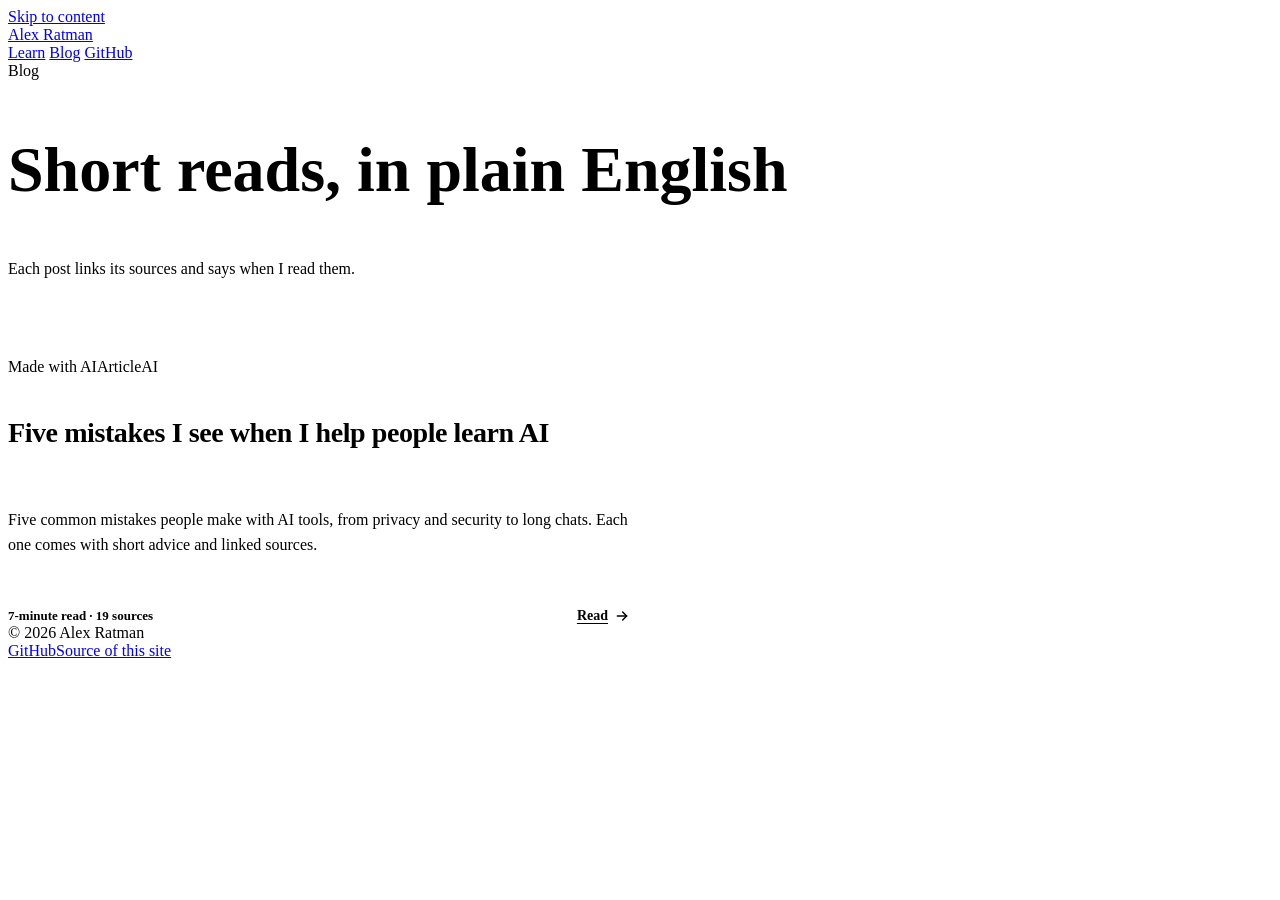
==== pages/blog/index.html @ 234189c7 "Add the Blog list page Lists the posts, with the same tag row as on the post itself. One so far.  Co" ====
<!doctype html>
<html lang="en">
<head>
<meta charset="utf-8">
<meta name="viewport" content="width=device-width, initial-scale=1">
<title>Blog — Alex Ratman</title>
<meta name="description" content="Short reads in plain English. Each post links its sources and says when I read them.">
<link rel="canonical" href="https://alexratman.com/blog/">
<meta property="og:type" content="website">
<meta property="og:title" content="Blog — Alex Ratman">
<meta property="og:description" content="Short reads in plain English. Each post links its sources and says when I read them.">
<meta property="og:url" content="https://alexratman.com/blog/">
<meta property="og:site_name" content="Alex Ratman">
<meta property="og:image" content="https://alexratman.com/assets/og/blog.png">
<meta property="og:image:width" content="1200">
<meta property="og:image:height" content="630">
<meta property="og:image:alt" content="Blog — short reads in plain English by Alex Ratman">
<meta name="twitter:card" content="summary_large_image">
<meta name="twitter:image" content="https://alexratman.com/assets/og/blog.png">
<meta name="theme-color" content="#FFFFFF">
<link rel="icon" href="/favicon.svg" type="image/svg+xml">
<link rel="stylesheet" href="/assets/fonts.css">
<link rel="stylesheet" href="/assets/site.css">
<style>
  .learn-grid { display: grid; grid-template-columns: repeat(auto-fill, minmax(min(420px, 100%), 1fr)); gap: 20px; }
  .learn-card { display: flex; flex-direction: column; gap: 18px; text-decoration: none; color: inherit; transition: border-color 0.15s; }
  .learn-card:hover { border-color: var(--ink); color: inherit; }
  .learn-card h2 { font-size: 28px; line-height: 1.15; letter-spacing: -0.015em; }
  .learn-card p { font-size: 16px; line-height: 1.6; color: var(--muted); }
  .learn-card__foot { margin-top: auto; display: flex; justify-content: space-between; align-items: center; gap: 12px; flex-wrap: wrap; border-top: 1px solid var(--line); padding-top: 16px; }
  .learn-card__meta { font-size: 13px; font-weight: 600; color: var(--muted); }
  .learn-card__cta { display: inline-flex; align-items: center; gap: 6px; font-size: 14px; font-weight: 700; color: var(--ink); text-decoration: underline; text-underline-offset: 3px; }
  .learn-card:hover .learn-card__cta { color: var(--red); }
  @media (max-width: 720px) { .learn-card h2 { font-size: 24px; } }
</style>
</head>
<body>
<a class="skip-link" href="#main">Skip to content</a>

<header class="site-nav">
  <a class="site-nav__brand" href="/">Alex Ratman</a>
  <nav class="site-nav__links" aria-label="Site">
    <a href="/learn/">Learn</a>
    <a href="/blog/" aria-current="page">Blog</a>
    <a href="https://github.com/alexratmanpl" rel="me">GitHub</a>
  </nav>
</header>

<main id="main">
  <section class="hero hero--landing" style="padding-bottom:64px">
    <div class="hero__inner">
      <div class="rule" aria-hidden="true"></div>
      <div class="label">Blog</div>
      <h1 style="font-size:clamp(36px,6vw,64px)">Short reads, in plain English</h1>
      <p class="lead hero__lead">Each post links its sources and says when I read them.</p>
    </div>
  </section>

  <section class="section section--alt section--landing">
    <div class="wrap wrap--landing" style="margin-inline:0">
      <div class="learn-grid" id="blog-grid">
        <a class="card learn-card" href="/blog/five-mistakes-i-see-when-i-help-people-learn-ai/" data-tags="made-with-ai article ai">
          <div class="tags"><span class="tag tag--made" data-tag="made-with-ai">Made with AI</span><span class="tag" data-tag="article">Article</span><span class="tag" data-tag="ai">AI</span></div>
          <h2>Five mistakes I see when I help people learn AI</h2>
          <p>Five common mistakes people make with AI tools, from privacy and security to long chats. Each one comes with short advice and linked sources.</p>
          <div class="learn-card__foot">
            <span class="learn-card__meta">7-minute read · 19 sources</span>
            <span class="learn-card__cta">Read <svg width="16" height="16" viewBox="0 0 24 24" fill="none" stroke="currentColor" stroke-width="2.2" stroke-linecap="round" stroke-linejoin="round" aria-hidden="true"><path d="M5 12h14"/><path d="M13 6l6 6-6 6"/></svg></span>
          </div>
        </a>
      </div>
    </div>
  </section>
</main>

<footer class="site-footer">
  <div>© 2026 Alex Ratman</div>
  <div class="site-footer__links"><a href="https://github.com/alexratmanpl" rel="me">GitHub</a><a href="https://github.com/alexratmanpl/alexratman">Source of this site</a></div>
</footer>

</body>
</html>
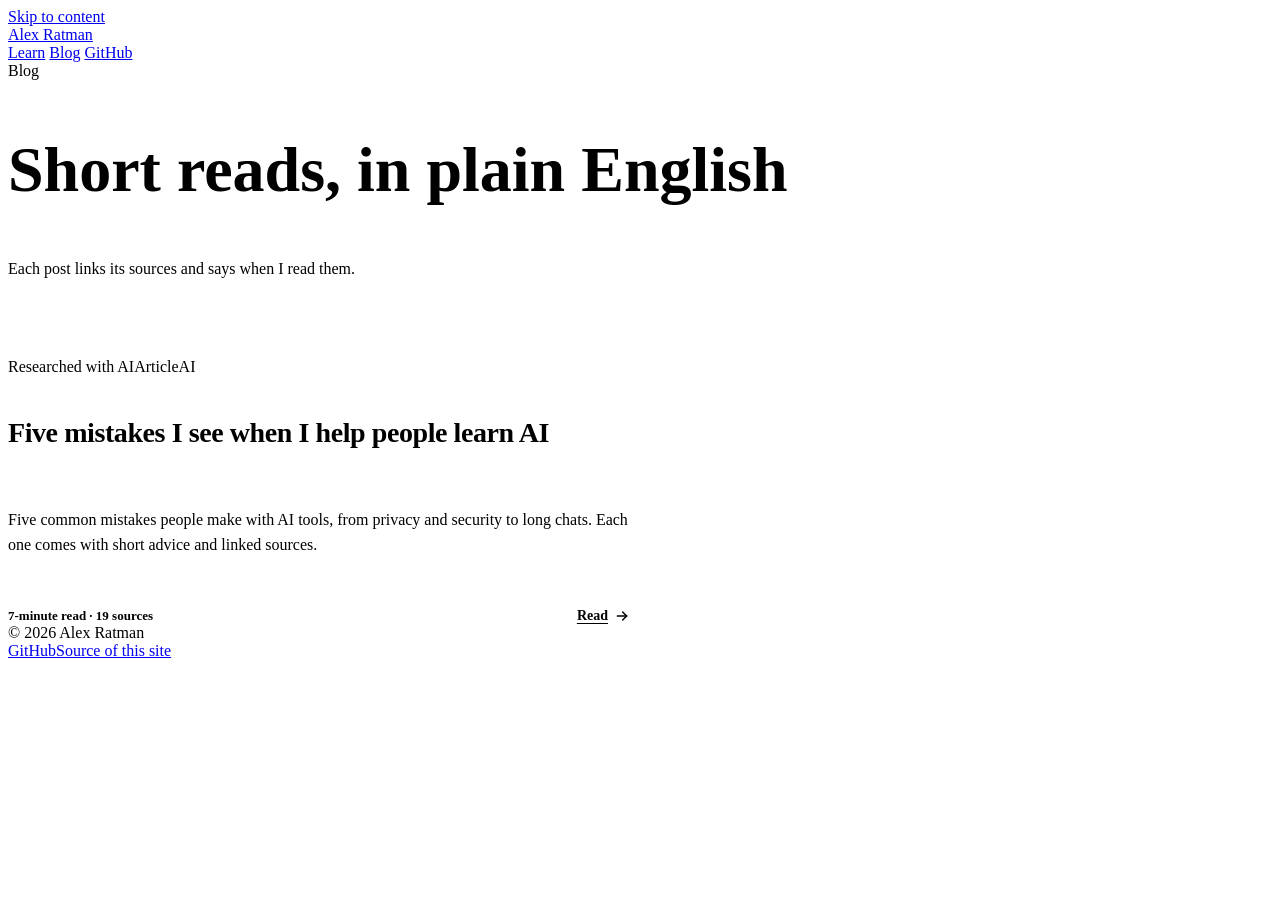
==== commit 8b117c98: "Blog list: card links to the new address, chip reads "Researched with AI" Co-Authored-By: Claude Son" ====
--- a/pages/blog/index.html
+++ b/pages/blog/index.html
@@ -59,8 +59,8 @@
   <section class="section section--alt section--landing">
     <div class="wrap wrap--landing" style="margin-inline:0">
       <div class="learn-grid" id="blog-grid">
-        <a class="card learn-card" href="/blog/five-mistakes-i-see-when-i-help-people-learn-ai/" data-tags="made-with-ai article ai">
-          <div class="tags"><span class="tag tag--made" data-tag="made-with-ai">Made with AI</span><span class="tag" data-tag="article">Article</span><span class="tag" data-tag="ai">AI</span></div>
+        <a class="card learn-card" href="/blog/five-mistakes-learning-ai/" data-tags="made-with-ai article ai">
+          <div class="tags"><span class="tag tag--made" data-tag="made-with-ai">Researched with AI</span><span class="tag" data-tag="article">Article</span><span class="tag" data-tag="ai">AI</span></div>
           <h2>Five mistakes I see when I help people learn AI</h2>
           <p>Five common mistakes people make with AI tools, from privacy and security to long chats. Each one comes with short advice and linked sources.</p>
           <div class="learn-card__foot">
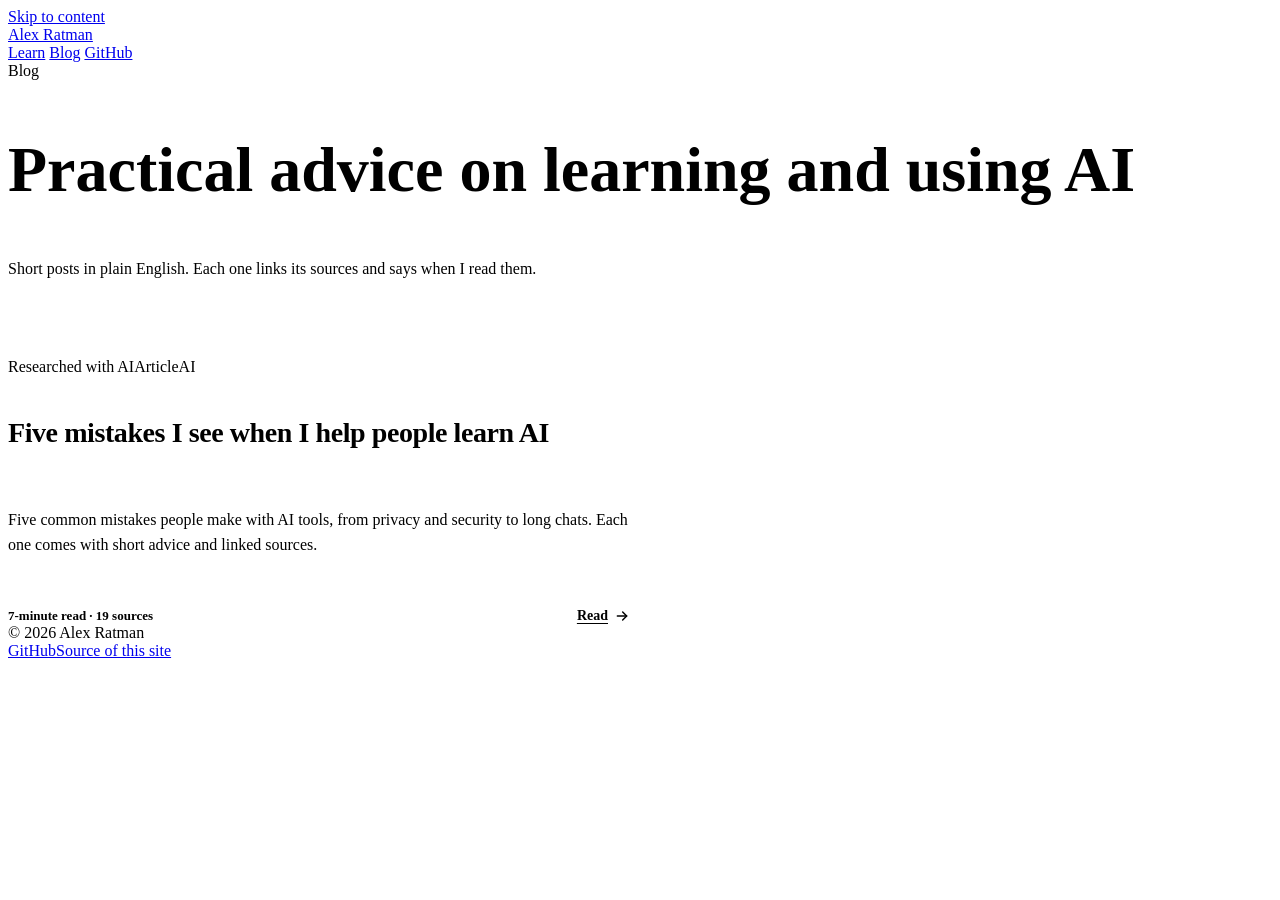
==== commit 0fb86b88: "Blog page: say what the blog is for The headline now reads "Practical advice on learning and using A" ====
--- a/pages/blog/index.html
+++ b/pages/blog/index.html
@@ -4,17 +4,17 @@
 <meta charset="utf-8">
 <meta name="viewport" content="width=device-width, initial-scale=1">
 <title>Blog — Alex Ratman</title>
-<meta name="description" content="Short reads in plain English. Each post links its sources and says when I read them.">
+<meta name="description" content="Practical advice on learning and using AI, in short posts written in plain English. Each one links its sources and says when I read them.">
 <link rel="canonical" href="https://alexratman.com/blog/">
 <meta property="og:type" content="website">
 <meta property="og:title" content="Blog — Alex Ratman">
-<meta property="og:description" content="Short reads in plain English. Each post links its sources and says when I read them.">
+<meta property="og:description" content="Practical advice on learning and using AI, in short posts written in plain English. Each one links its sources and says when I read them.">
 <meta property="og:url" content="https://alexratman.com/blog/">
 <meta property="og:site_name" content="Alex Ratman">
 <meta property="og:image" content="https://alexratman.com/assets/og/blog.png">
 <meta property="og:image:width" content="1200">
 <meta property="og:image:height" content="630">
-<meta property="og:image:alt" content="Blog — short reads in plain English by Alex Ratman">
+<meta property="og:image:alt" content="Blog — practical advice on learning and using AI by Alex Ratman">
 <meta name="twitter:card" content="summary_large_image">
 <meta name="twitter:image" content="https://alexratman.com/assets/og/blog.png">
 <meta name="theme-color" content="#FFFFFF">
@@ -51,8 +51,8 @@
     <div class="hero__inner">
       <div class="rule" aria-hidden="true"></div>
       <div class="label">Blog</div>
-      <h1 style="font-size:clamp(36px,6vw,64px)">Short reads, in plain English</h1>
-      <p class="lead hero__lead">Each post links its sources and says when I read them.</p>
+      <h1 style="font-size:clamp(36px,6vw,64px)">Practical advice on learning and using AI</h1>
+      <p class="lead hero__lead">Short posts in plain English. Each one links its sources and says when I read them.</p>
     </div>
   </section>
 
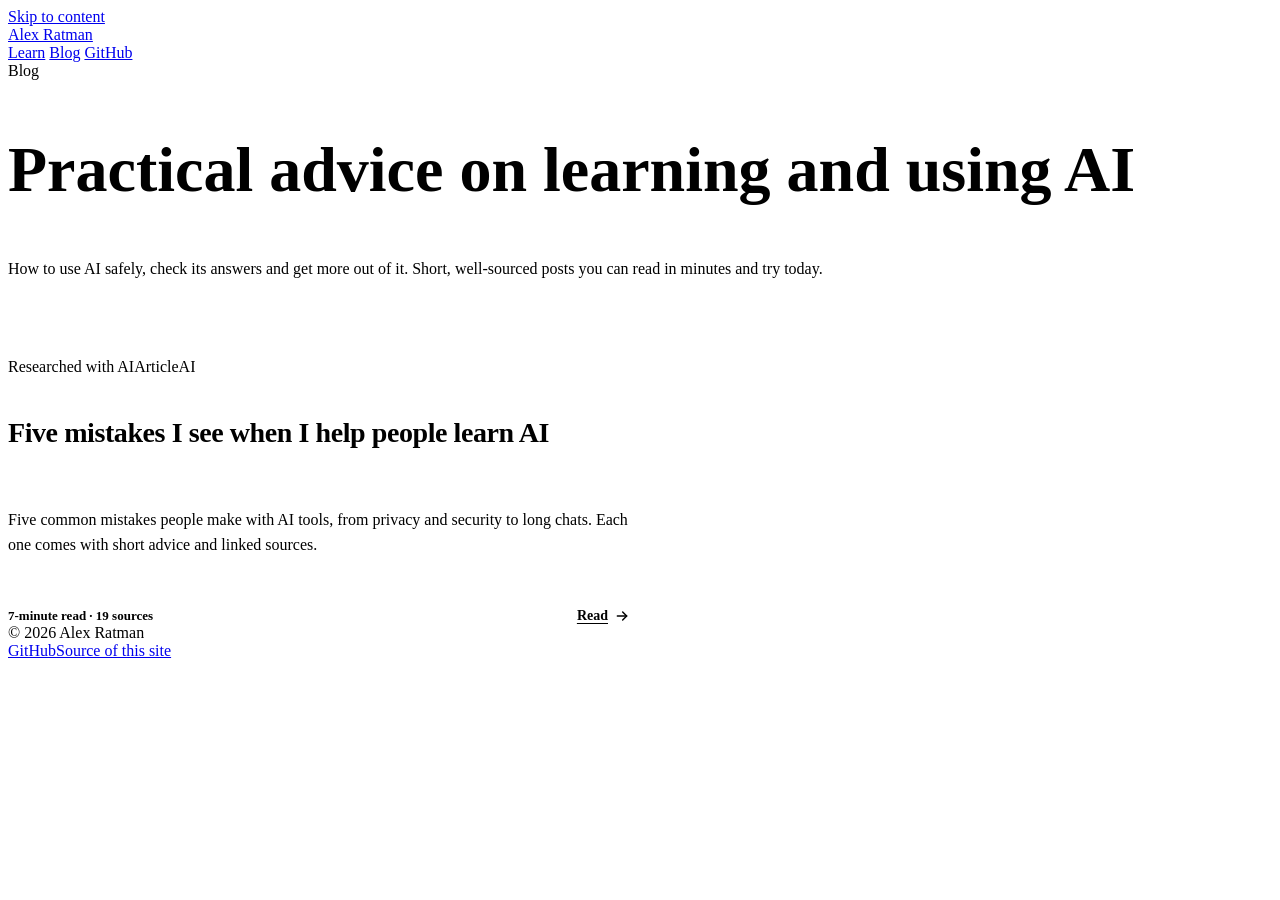
==== commit 6a207c26: "Blog index: describe what the posts help you do instead of how they are written The lead now says ho" ====
--- a/pages/blog/index.html
+++ b/pages/blog/index.html
@@ -4,11 +4,11 @@
 <meta charset="utf-8">
 <meta name="viewport" content="width=device-width, initial-scale=1">
 <title>Blog — Alex Ratman</title>
-<meta name="description" content="Practical advice on learning and using AI, in short posts written in plain English. Each one links its sources and says when I read them.">
+<meta name="description" content="Practical advice on learning and using AI: how to use it safely, check its answers and get more out of it. Short, well-sourced posts you can read in minutes.">
 <link rel="canonical" href="https://alexratman.com/blog/">
 <meta property="og:type" content="website">
 <meta property="og:title" content="Blog — Alex Ratman">
-<meta property="og:description" content="Practical advice on learning and using AI, in short posts written in plain English. Each one links its sources and says when I read them.">
+<meta property="og:description" content="Practical advice on learning and using AI: how to use it safely, check its answers and get more out of it. Short, well-sourced posts you can read in minutes.">
 <meta property="og:url" content="https://alexratman.com/blog/">
 <meta property="og:site_name" content="Alex Ratman">
 <meta property="og:image" content="https://alexratman.com/assets/og/blog.png">
@@ -32,6 +32,8 @@
   .learn-card__cta { display: inline-flex; align-items: center; gap: 6px; font-size: 14px; font-weight: 700; color: var(--ink); text-decoration: underline; text-underline-offset: 3px; }
   .learn-card:hover .learn-card__cta { color: var(--red); }
   @media (max-width: 720px) { .learn-card h2 { font-size: 24px; } }
+  .hero__lead { text-wrap: pretty; }
+  .nw { white-space: nowrap; }
 </style>
 </head>
 <body>
@@ -52,7 +54,7 @@
       <div class="rule" aria-hidden="true"></div>
       <div class="label">Blog</div>
       <h1 style="font-size:clamp(36px,6vw,64px)">Practical advice on learning and using AI</h1>
-      <p class="lead hero__lead">Short posts in plain English. Each one links its sources and says when I read them.</p>
+      <p class="lead hero__lead">How to use AI safely, check its answers and get more out of it. Short, <span class="nw">well-sourced</span> posts you can read in minutes and try today.</p>
     </div>
   </section>
 
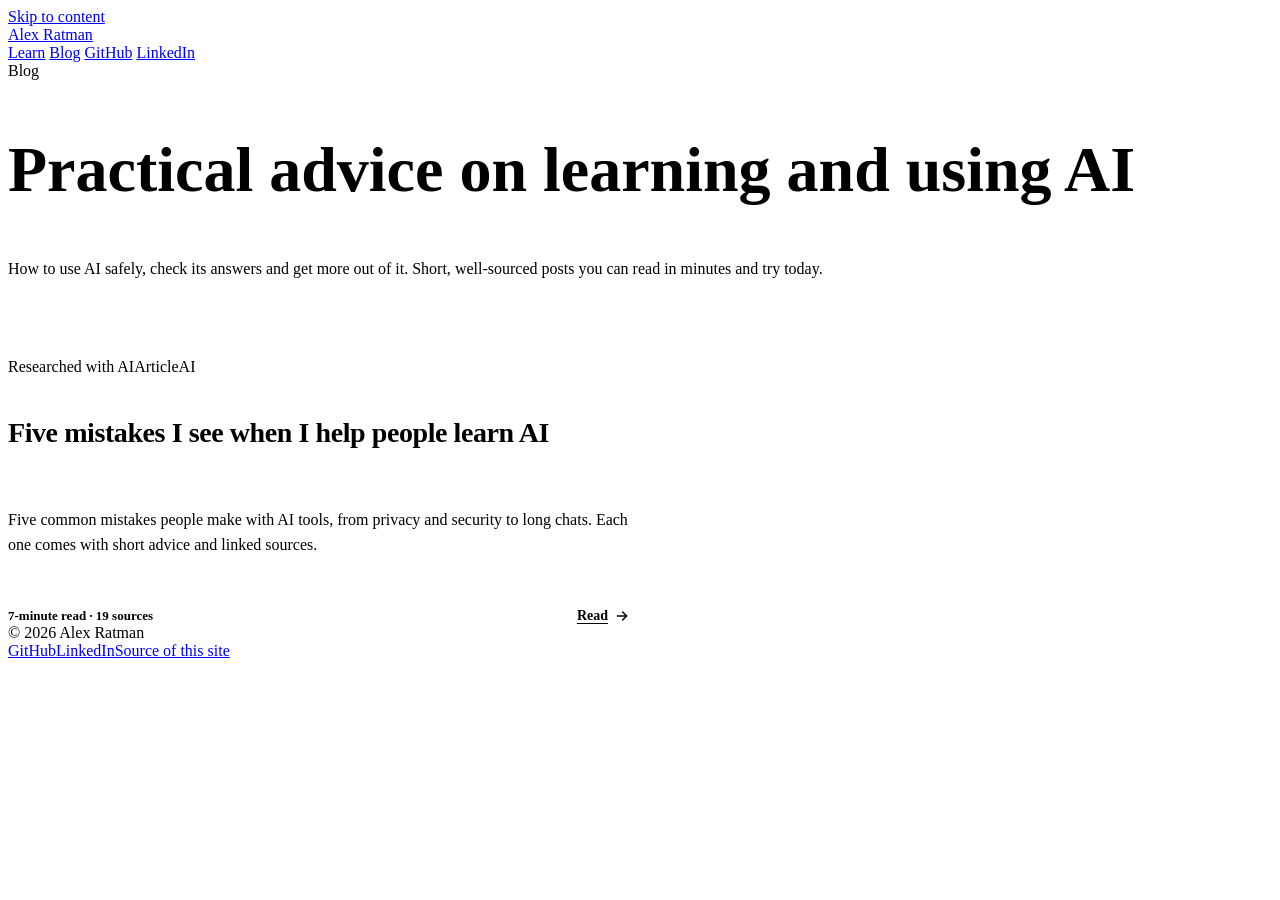
==== commit f0d7e8f3: "Add LinkedIn to the header and footer of /blog/ Co-Authored-By: Claude Sonnet 5.5 <noreply@anthropic" ====
--- a/pages/blog/index.html
+++ b/pages/blog/index.html
@@ -1,5 +1,5 @@
 <!doctype html>
-<html lang="en">
+<html lang="en-GB">
 <head>
 <meta charset="utf-8">
 <meta name="viewport" content="width=device-width, initial-scale=1">
@@ -19,6 +19,7 @@
 <meta name="twitter:image" content="https://alexratman.com/assets/og/blog.png">
 <meta name="theme-color" content="#FFFFFF">
 <link rel="icon" href="/favicon.svg" type="image/svg+xml">
+<link rel="preload" href="/assets/fonts/instrument-sans-latin.woff2" as="font" type="font/woff2" crossorigin>
 <link rel="stylesheet" href="/assets/fonts.css">
 <link rel="stylesheet" href="/assets/site.css">
 <style>
@@ -45,6 +46,7 @@
     <a href="/learn/">Learn</a>
     <a href="/blog/" aria-current="page">Blog</a>
     <a href="https://github.com/alexratmanpl" rel="me">GitHub</a>
+    <a href="https://www.linkedin.com/in/alexratman" class="site-nav__extra" rel="me">LinkedIn</a>
   </nav>
 </header>
 
@@ -77,7 +79,7 @@
 
 <footer class="site-footer">
   <div>© 2026 Alex Ratman</div>
-  <div class="site-footer__links"><a href="https://github.com/alexratmanpl" rel="me">GitHub</a><a href="https://github.com/alexratmanpl/alexratman">Source of this site</a></div>
+  <div class="site-footer__links"><a href="https://github.com/alexratmanpl" rel="me">GitHub</a><a href="https://www.linkedin.com/in/alexratman" rel="me">LinkedIn</a><a href="https://github.com/alexratmanpl/alexratman">Source of this site</a></div>
 </footer>
 
 </body>
